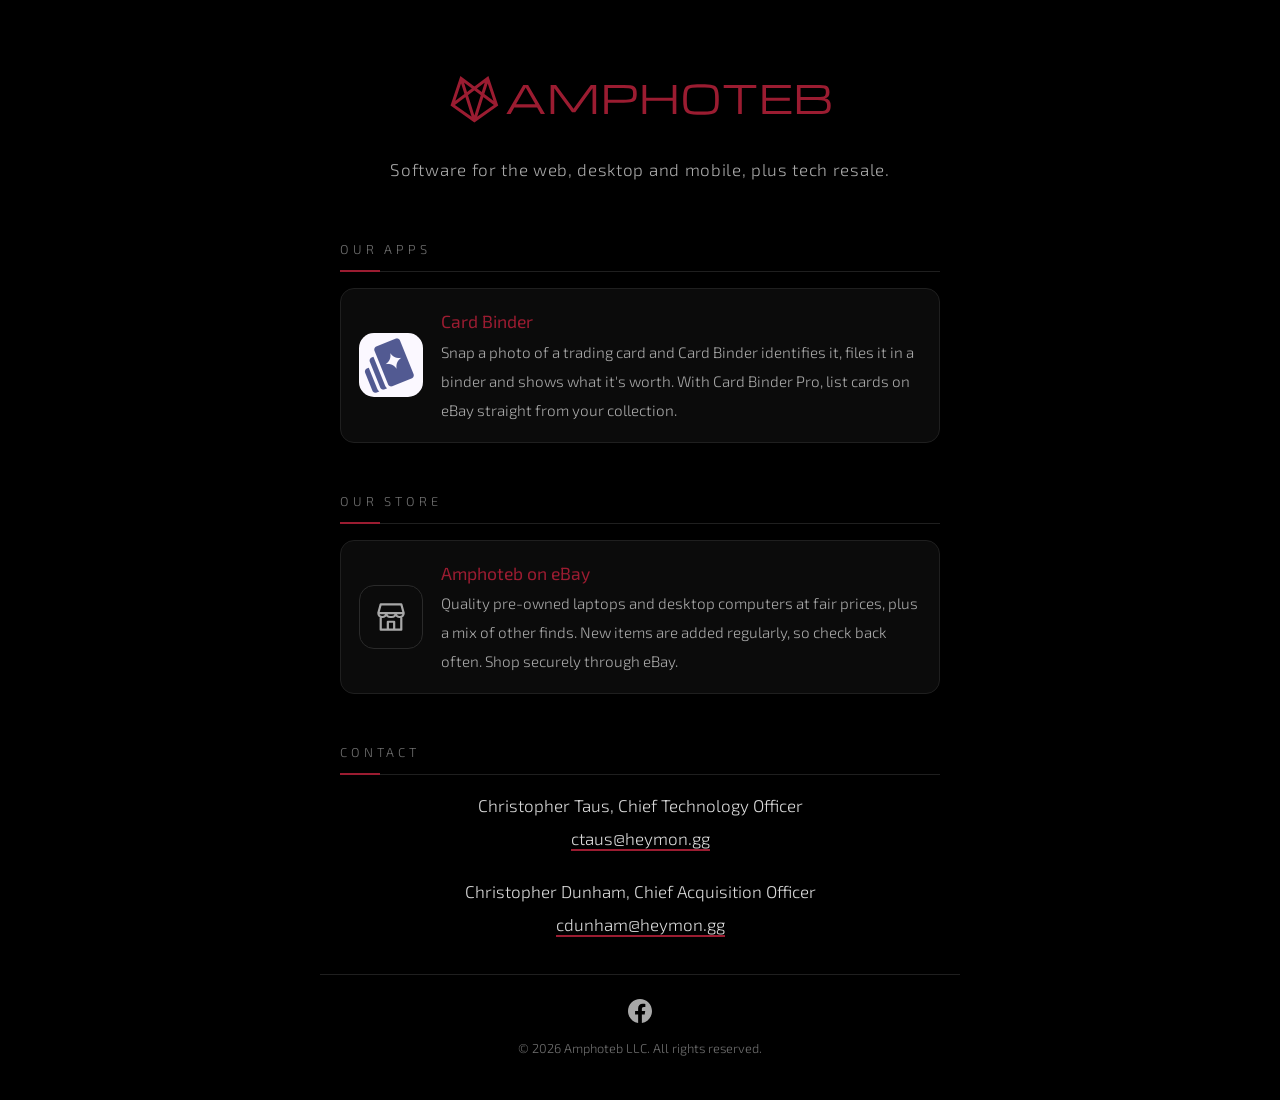
==== index.html @ 44bdb6d6 "Footer: Facebook link" ====
<!doctype html>
<html lang="en">
<head>
<meta charset="utf-8">
<meta name="viewport" content="width=device-width, initial-scale=1">
<title>Amphoteb LLC</title>
<meta name="description" content="Amphoteb LLC: software for the web, desktop and mobile, plus tech resale.">
<meta name="theme-color" content="#000000">
<link rel="icon" href="favicon.svg" type="image/svg+xml">
<link rel="preconnect" href="https://fonts.googleapis.com">
<link rel="preconnect" href="https://fonts.gstatic.com" crossorigin>
<link href="https://fonts.googleapis.com/css2?family=Exo+2:wght@300;400&display=swap" rel="stylesheet">
<style>
  /* Light grey on pure black; the logo itself is maroon. */
  :root {
    --bg: #000000;
    --text: #a8a8a8;
    --bright: #d9d9d9;    /* headings */
    --muted: #6f6f6f;
    --line: #1f1f1f;
    --card: #0b0b0b;
    --accent: #9b1c31;    /* the logo's maroon */
    --accent-hi: #c4304a;
  }
  * { box-sizing: border-box; }
  body {
    margin: 0; min-height: 100vh; background: var(--bg); color: var(--text);
    font: 300 17px/1.7 "Exo 2", "Segoe UI", system-ui, -apple-system, Roboto, "Helvetica Neue", sans-serif;
    display: flex; flex-direction: column; align-items: center;
  }
  main { width: 100%; max-width: 640px; padding: 56px 20px 32px; flex: 1; }
  .logo { display: block; width: 420px; max-width: 90%; height: auto; margin: 0 auto 12px; }
  .tagline { text-align: center; letter-spacing: 0.04em; color: var(--text); margin: 0 0 56px; }
  h2 {
    font-weight: 300; font-size: 0.8rem; letter-spacing: 0.3em; text-transform: uppercase;
    color: var(--muted); margin: 48px 0 16px; padding-bottom: 10px; border-bottom: 1px solid var(--line);
    position: relative;
  }
  h2::after {
    content: ""; position: absolute; left: 0; bottom: -1px; width: 40px; height: 2px; background: var(--accent);
  }
  ::selection { background: var(--accent); color: #fff; }
  a { color: var(--bright); text-decoration: none; border-bottom: 2px solid var(--accent); padding-bottom: 1px; }
  a:hover { border-bottom-color: var(--accent-hi); }
  .app {
    display: flex; gap: 18px; align-items: center; text-decoration: none; border: 1px solid var(--line);
    background: var(--card); border-radius: 14px; padding: 18px; transition: border-color .2s;
  }
  .app:hover { border-color: var(--accent); }
  .app div { min-width: 0; }
  .store-icon { width: 64px; height: 64px; flex: none; padding: 12px; border: 1px solid #2a2a2a; border-radius: 15px; }
  .app img { width: 64px; height: 64px; border-radius: 15px; flex: none; }
  .app strong { display: block; color: var(--accent); font-weight: 400; font-size: 1.1rem; }
  .app span { color: var(--text); font-size: 0.95rem; line-height: 1.5; }
  .contact { text-align: center; }
  .contact p { margin: 4px 0; }
  .contact .entry + .entry { margin-top: 24px; }
  .contact .person { color: var(--bright); }
  .contact .label { color: var(--muted); display: inline-block; min-width: 90px; }
  footer {
    width: 100%; max-width: 640px; padding: 24px 20px 40px; text-align: center;
    font-size: 0.8rem; color: var(--muted); border-top: 1px solid var(--line);
  }
  footer p { margin: 8px 0 0; }
  .social { display: inline-block; border: 0; padding: 0; color: var(--text); transition: color .2s; }
  .social:hover { color: var(--accent-hi); }
  .social svg { display: block; width: 24px; height: 24px; }
</style>
</head>
<body>
<main>
  <img class="logo" src="logo.svg" alt="Amphoteb" width="1393" height="287">
  <p class="tagline">Software for the web, desktop and mobile, plus tech resale.</p>

  <h2>Our apps</h2>
  <a class="app" href="https://cardbinder.heymon.gg/">
    <img src="cardbinder-icon.png" alt="">
    <div>
      <strong>Card Binder</strong>
      <span>Snap a photo of a trading card and Card Binder identifies it, files it in a
      binder and shows what it's worth. With Card Binder Pro, list cards on eBay straight
      from your collection.</span>
    </div>
  </a>

  <h2>Our store</h2>
  <a class="app" href="https://www.ebay.com/usr/amphotebllc" target="_blank" rel="noopener">
    <svg class="store-icon" viewBox="0 0 24 24" aria-hidden="true">
      <path d="M4 9.5 5.5 4h13L20 9.5M4 9.5h16M4 9.5c0 1.4 1.1 2.5 2.5 2.5S9 10.9 9 9.5c0 1.4 1.1 2.5 2.5 2.5h1c1.4 0 2.5-1.1 2.5-2.5 0 1.4 1.1 2.5 2.5 2.5S20 10.9 20 9.5M5.5 12v8h13v-8M10 20v-5h4v5"
            fill="none" stroke="#A8A8A8" stroke-width="1.4" stroke-linejoin="round" stroke-linecap="round"/>
    </svg>
    <div>
      <strong>Amphoteb on eBay</strong>
      <span>Quality pre-owned laptops and desktop computers at fair prices, plus a mix of
      other finds. New items are added regularly, so check back often. Shop securely through eBay.</span>
    </div>
  </a>

  <h2>Contact</h2>
  <div class="contact">
    <div class="entry">
      <p class="person">Christopher Taus, Chief Technology Officer</p>
      <p><a href="mailto:ctaus@heymon.gg">ctaus@heymon.gg</a></p>
    </div>
    <div class="entry">
      <p class="person">Christopher Dunham, Chief Acquisition Officer</p>
      <p><a href="mailto:cdunham@heymon.gg">cdunham@heymon.gg</a></p>
    </div>
  </div>
</main>
<footer>
  <a class="social" href="https://www.facebook.com/profile.php?id=61596194876783" target="_blank" rel="noopener" aria-label="Amphoteb on Facebook">
    <svg viewBox="0 0 24 24" aria-hidden="true"><path fill="currentColor" d="M24 12.07C24 5.41 18.63 0 12 0S0 5.4 0 12.07C0 18.1 4.39 23.1 10.13 24v-8.44H7.08v-3.49h3.04V9.41c0-3.02 1.8-4.7 4.54-4.7 1.31 0 2.68.24 2.68.24v2.97h-1.5c-1.5 0-1.96.93-1.96 1.89v2.26h3.32l-.53 3.5h-2.8V24C19.62 23.1 24 18.1 24 12.07"/></svg>
  </a>
  <p>&copy; 2026 Amphoteb LLC. All rights reserved.</p>
</footer>
</body>
</html>
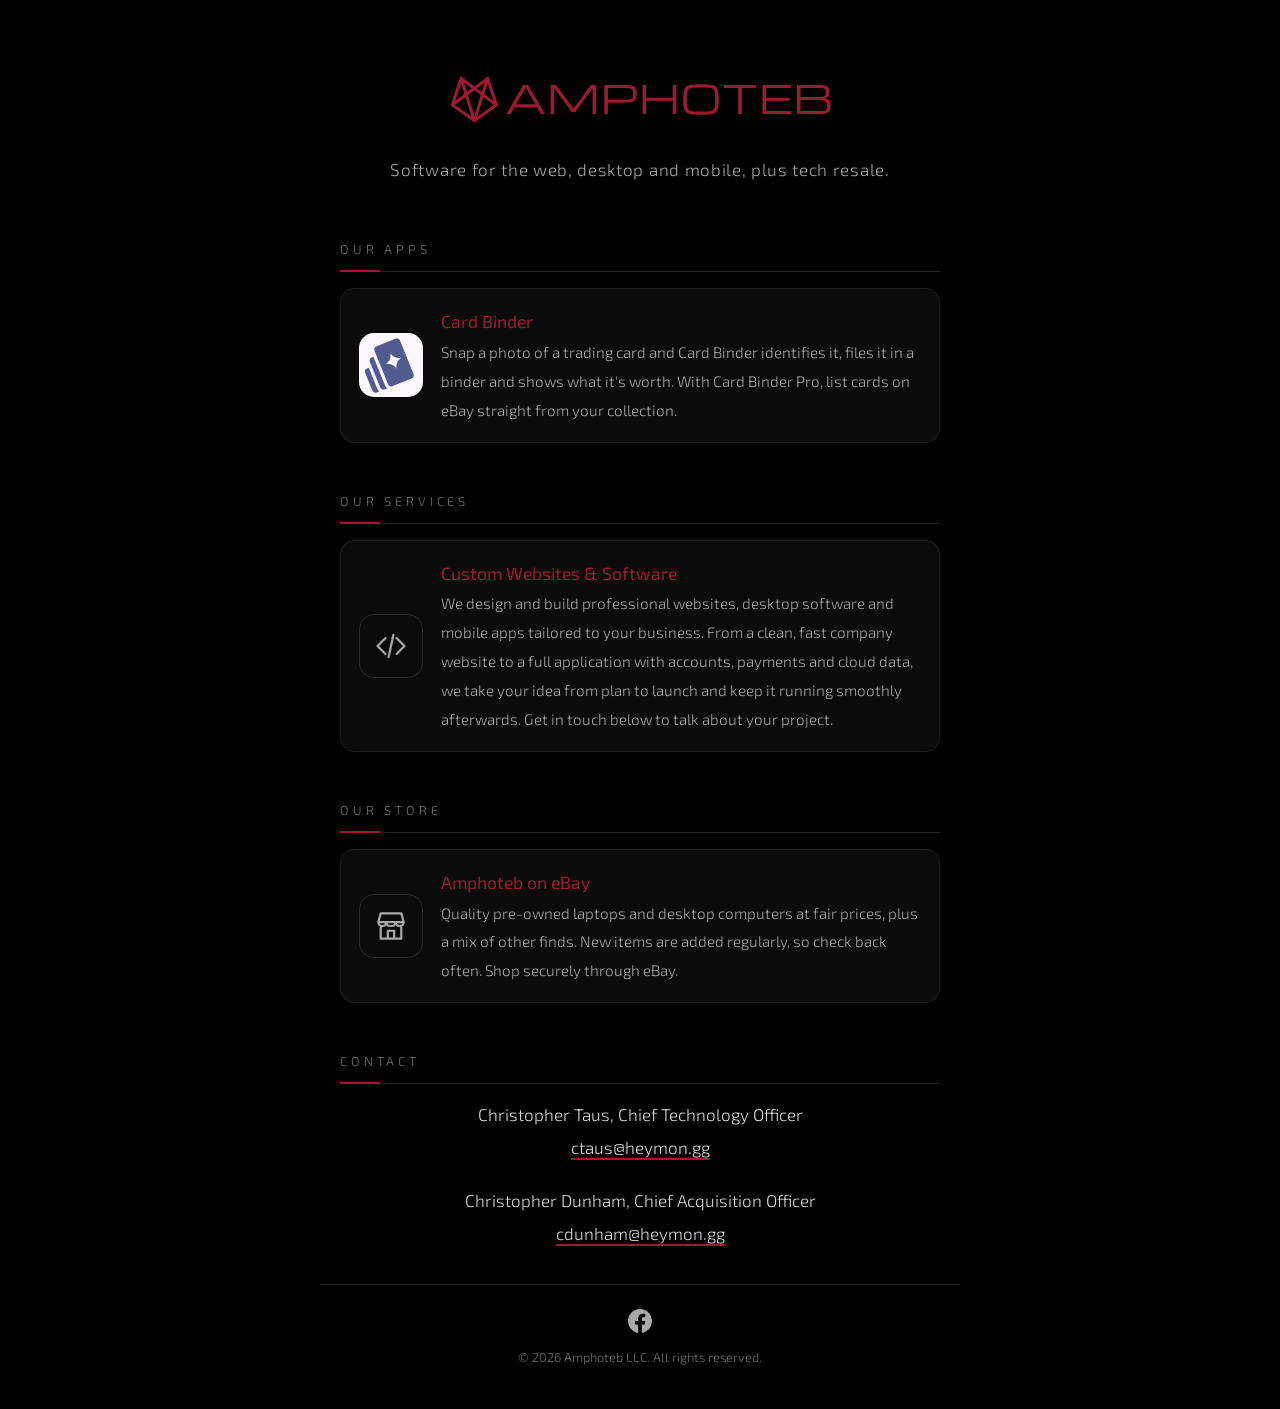
==== commit f18e11fe: "Add Our services section" ====
--- a/index.html
+++ b/index.html
@@ -47,6 +47,7 @@
     background: var(--card); border-radius: 14px; padding: 18px; transition: border-color .2s;
   }
   .app:hover { border-color: var(--accent); }
+  .app.static:hover { border-color: var(--line); }
   .app div { min-width: 0; }
   .store-icon { width: 64px; height: 64px; flex: none; padding: 12px; border: 1px solid #2a2a2a; border-radius: 15px; }
   .app img { width: 64px; height: 64px; border-radius: 15px; flex: none; }
@@ -83,6 +84,21 @@
     </div>
   </a>
 
+  <h2>Our services</h2>
+  <div class="app static">
+    <svg class="store-icon" viewBox="0 0 24 24" aria-hidden="true">
+      <path d="M8.5 7 3.5 12l5 5M15.5 7l5 5-5 5M13.5 5l-3 14"
+            fill="none" stroke="#A8A8A8" stroke-width="1.4" stroke-linejoin="round" stroke-linecap="round"/>
+    </svg>
+    <div>
+      <strong>Custom Websites &amp; Software</strong>
+      <span>We design and build professional websites, desktop software and mobile apps
+      tailored to your business. From a clean, fast company website to a full application
+      with accounts, payments and cloud data, we take your idea from plan to launch and
+      keep it running smoothly afterwards. Get in touch below to talk about your project.</span>
+    </div>
+  </div>
+
   <h2>Our store</h2>
   <a class="app" href="https://www.ebay.com/usr/amphotebllc" target="_blank" rel="noopener">
     <svg class="store-icon" viewBox="0 0 24 24" aria-hidden="true">
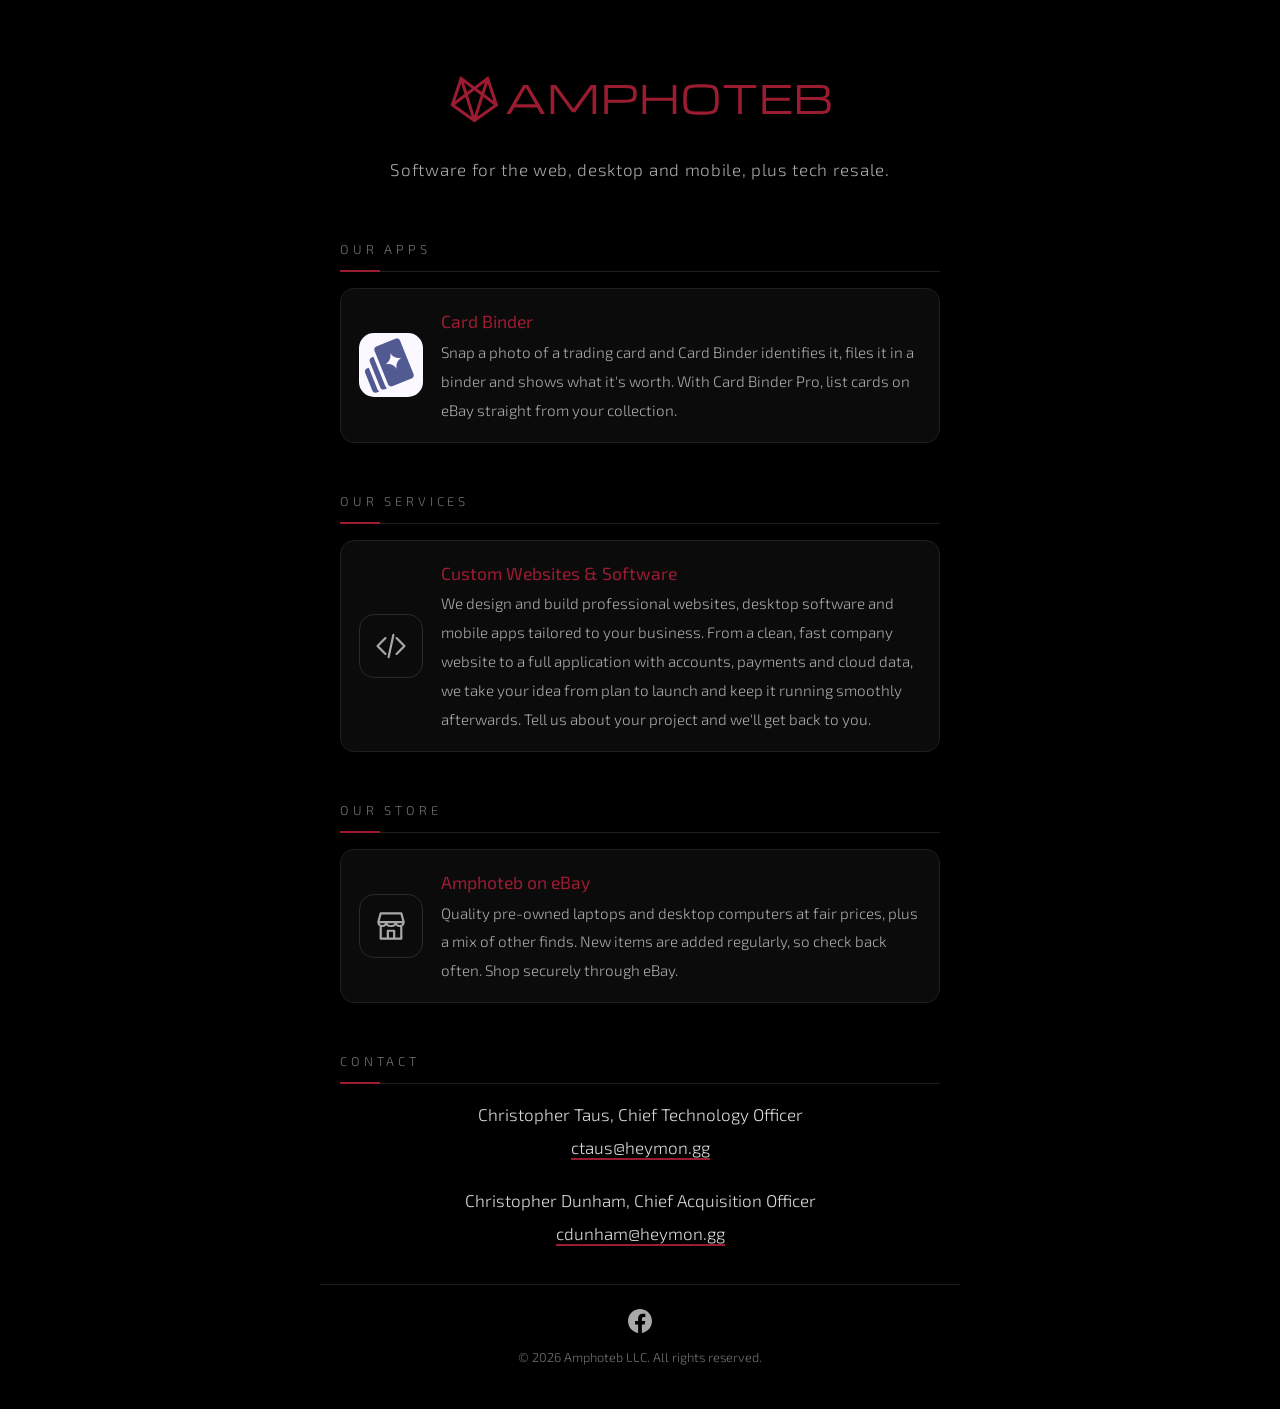
==== commit f7dc573f: "Contact page with Web3Forms form; shared style.css" ====
--- a/index.html
+++ b/index.html
@@ -6,76 +6,20 @@
 <title>Amphoteb LLC</title>
 <meta name="description" content="Amphoteb LLC: software for the web, desktop and mobile, plus tech resale.">
 <meta name="theme-color" content="#000000">
-<link rel="icon" href="favicon.svg" type="image/svg+xml">
+<link rel="icon" href="/favicon.svg" type="image/svg+xml">
 <link rel="preconnect" href="https://fonts.googleapis.com">
 <link rel="preconnect" href="https://fonts.gstatic.com" crossorigin>
 <link href="https://fonts.googleapis.com/css2?family=Exo+2:wght@300;400&display=swap" rel="stylesheet">
-<style>
-  /* Light grey on pure black; the logo itself is maroon. */
-  :root {
-    --bg: #000000;
-    --text: #a8a8a8;
-    --bright: #d9d9d9;    /* headings */
-    --muted: #6f6f6f;
-    --line: #1f1f1f;
-    --card: #0b0b0b;
-    --accent: #9b1c31;    /* the logo's maroon */
-    --accent-hi: #c4304a;
-  }
-  * { box-sizing: border-box; }
-  body {
-    margin: 0; min-height: 100vh; background: var(--bg); color: var(--text);
-    font: 300 17px/1.7 "Exo 2", "Segoe UI", system-ui, -apple-system, Roboto, "Helvetica Neue", sans-serif;
-    display: flex; flex-direction: column; align-items: center;
-  }
-  main { width: 100%; max-width: 640px; padding: 56px 20px 32px; flex: 1; }
-  .logo { display: block; width: 420px; max-width: 90%; height: auto; margin: 0 auto 12px; }
-  .tagline { text-align: center; letter-spacing: 0.04em; color: var(--text); margin: 0 0 56px; }
-  h2 {
-    font-weight: 300; font-size: 0.8rem; letter-spacing: 0.3em; text-transform: uppercase;
-    color: var(--muted); margin: 48px 0 16px; padding-bottom: 10px; border-bottom: 1px solid var(--line);
-    position: relative;
-  }
-  h2::after {
-    content: ""; position: absolute; left: 0; bottom: -1px; width: 40px; height: 2px; background: var(--accent);
-  }
-  ::selection { background: var(--accent); color: #fff; }
-  a { color: var(--bright); text-decoration: none; border-bottom: 2px solid var(--accent); padding-bottom: 1px; }
-  a:hover { border-bottom-color: var(--accent-hi); }
-  .app {
-    display: flex; gap: 18px; align-items: center; text-decoration: none; border: 1px solid var(--line);
-    background: var(--card); border-radius: 14px; padding: 18px; transition: border-color .2s;
-  }
-  .app:hover { border-color: var(--accent); }
-  .app.static:hover { border-color: var(--line); }
-  .app div { min-width: 0; }
-  .store-icon { width: 64px; height: 64px; flex: none; padding: 12px; border: 1px solid #2a2a2a; border-radius: 15px; }
-  .app img { width: 64px; height: 64px; border-radius: 15px; flex: none; }
-  .app strong { display: block; color: var(--accent); font-weight: 400; font-size: 1.1rem; }
-  .app span { color: var(--text); font-size: 0.95rem; line-height: 1.5; }
-  .contact { text-align: center; }
-  .contact p { margin: 4px 0; }
-  .contact .entry + .entry { margin-top: 24px; }
-  .contact .person { color: var(--bright); }
-  .contact .label { color: var(--muted); display: inline-block; min-width: 90px; }
-  footer {
-    width: 100%; max-width: 640px; padding: 24px 20px 40px; text-align: center;
-    font-size: 0.8rem; color: var(--muted); border-top: 1px solid var(--line);
-  }
-  footer p { margin: 8px 0 0; }
-  .social { display: inline-block; border: 0; padding: 0; color: var(--text); transition: color .2s; }
-  .social:hover { color: var(--accent-hi); }
-  .social svg { display: block; width: 24px; height: 24px; }
-</style>
+<link rel="stylesheet" href="/style.css">
 </head>
 <body>
 <main>
-  <img class="logo" src="logo.svg" alt="Amphoteb" width="1393" height="287">
+  <img class="logo" src="/logo.svg" alt="Amphoteb" width="1393" height="287">
   <p class="tagline">Software for the web, desktop and mobile, plus tech resale.</p>
 
   <h2>Our apps</h2>
   <a class="app" href="https://cardbinder.heymon.gg/">
-    <img src="cardbinder-icon.png" alt="">
+    <img src="/cardbinder-icon.png" alt="">
     <div>
       <strong>Card Binder</strong>
       <span>Snap a photo of a trading card and Card Binder identifies it, files it in a
@@ -85,7 +29,7 @@
   </a>
 
   <h2>Our services</h2>
-  <div class="app static">
+  <a class="app" href="/contact/">
     <svg class="store-icon" viewBox="0 0 24 24" aria-hidden="true">
       <path d="M8.5 7 3.5 12l5 5M15.5 7l5 5-5 5M13.5 5l-3 14"
             fill="none" stroke="#A8A8A8" stroke-width="1.4" stroke-linejoin="round" stroke-linecap="round"/>
@@ -95,9 +39,9 @@
       <span>We design and build professional websites, desktop software and mobile apps
       tailored to your business. From a clean, fast company website to a full application
       with accounts, payments and cloud data, we take your idea from plan to launch and
-      keep it running smoothly afterwards. Get in touch below to talk about your project.</span>
+      keep it running smoothly afterwards. Tell us about your project and we'll get back to you.</span>
     </div>
-  </div>
+  </a>
 
   <h2>Our store</h2>
   <a class="app" href="https://www.ebay.com/usr/amphotebllc" target="_blank" rel="noopener">
--- a/style.css
+++ b/style.css
@@ -0,0 +1,83 @@
+/* Light grey on pure black; the logo itself is maroon. */
+:root {
+  --bg: #000000;
+  --text: #a8a8a8;
+  --bright: #d9d9d9;    /* headings */
+  --muted: #6f6f6f;
+  --line: #1f1f1f;
+  --card: #0b0b0b;
+  --accent: #9b1c31;    /* the logo's maroon */
+  --accent-hi: #c4304a;
+}
+* { box-sizing: border-box; }
+body {
+  margin: 0; min-height: 100vh; background: var(--bg); color: var(--text);
+  font: 300 17px/1.7 "Exo 2", "Segoe UI", system-ui, -apple-system, Roboto, "Helvetica Neue", sans-serif;
+  display: flex; flex-direction: column; align-items: center;
+}
+main { width: 100%; max-width: 640px; padding: 56px 20px 32px; flex: 1; }
+.logo { display: block; width: 420px; max-width: 90%; height: auto; margin: 0 auto 12px; }
+.tagline { text-align: center; letter-spacing: 0.04em; color: var(--text); margin: 0 0 56px; }
+h2 {
+  font-weight: 300; font-size: 0.8rem; letter-spacing: 0.3em; text-transform: uppercase;
+  color: var(--muted); margin: 48px 0 16px; padding-bottom: 10px; border-bottom: 1px solid var(--line);
+  position: relative;
+}
+h2::after {
+  content: ""; position: absolute; left: 0; bottom: -1px; width: 40px; height: 2px; background: var(--accent);
+}
+::selection { background: var(--accent); color: #fff; }
+a { color: var(--bright); text-decoration: none; border-bottom: 2px solid var(--accent); padding-bottom: 1px; }
+a:hover { border-bottom-color: var(--accent-hi); }
+.app {
+  display: flex; gap: 18px; align-items: center; text-decoration: none; border: 1px solid var(--line);
+  background: var(--card); border-radius: 14px; padding: 18px; transition: border-color .2s;
+}
+.app:hover { border-color: var(--accent); }
+.app div { min-width: 0; }
+.store-icon { width: 64px; height: 64px; flex: none; padding: 12px; border: 1px solid #2a2a2a; border-radius: 15px; }
+.app img { width: 64px; height: 64px; border-radius: 15px; flex: none; }
+.app strong { display: block; color: var(--accent); font-weight: 400; font-size: 1.1rem; }
+.app span { color: var(--text); font-size: 0.95rem; line-height: 1.5; }
+.contact { text-align: center; }
+.contact p { margin: 4px 0; }
+.contact .entry + .entry { margin-top: 24px; }
+.contact .person { color: var(--bright); }
+.contact .label { color: var(--muted); display: inline-block; min-width: 90px; }
+footer {
+  width: 100%; max-width: 640px; padding: 24px 20px 40px; text-align: center;
+  font-size: 0.8rem; color: var(--muted); border-top: 1px solid var(--line);
+}
+footer p { margin: 8px 0 0; }
+.social { display: inline-block; border: 0; padding: 0; color: var(--text); transition: color .2s; }
+.social:hover { color: var(--accent-hi); }
+.social svg { display: block; width: 24px; height: 24px; }
+
+/* Contact page */
+.back { display: inline-block; margin-bottom: 32px; font-size: 0.9rem; }
+.logo-small { display: block; width: 240px; max-width: 70%; height: auto; margin: 0 auto 40px; }
+h1 { font-weight: 300; font-size: 1.8rem; color: var(--bright); margin: 0 0 8px; letter-spacing: 0.02em; }
+.intro { margin: 0 0 32px; }
+form { display: grid; gap: 18px; }
+.row { display: grid; gap: 18px; grid-template-columns: 1fr 1fr; }
+@media (max-width: 560px) { .row { grid-template-columns: 1fr; } }
+label { display: block; font-size: 0.85rem; letter-spacing: 0.05em; color: var(--muted); margin-bottom: 6px; }
+label .req { color: var(--accent-hi); }
+input, select, textarea {
+  width: 100%; font: inherit; font-size: 1rem; color: var(--bright); background: var(--card);
+  border: 1px solid #2a2a2a; border-radius: 10px; padding: 11px 13px; transition: border-color .2s;
+}
+textarea { min-height: 160px; resize: vertical; line-height: 1.5; }
+select { appearance: none; background-image: linear-gradient(45deg, transparent 50%, var(--text) 50%), linear-gradient(135deg, var(--text) 50%, transparent 50%);
+  background-position: calc(100% - 20px) 50%, calc(100% - 15px) 50%; background-size: 5px 5px; background-repeat: no-repeat; padding-right: 36px; }
+input:focus, select:focus, textarea:focus { outline: none; border-color: var(--accent-hi); }
+.hp { position: absolute; left: -9999px; width: 1px; height: 1px; overflow: hidden; }
+button {
+  justify-self: start; font: inherit; font-weight: 400; font-size: 1rem; letter-spacing: 0.05em; color: #fff;
+  background: var(--accent); border: 0; border-radius: 10px; padding: 12px 28px; cursor: pointer; transition: background .2s;
+}
+button:hover { background: var(--accent-hi); }
+button:disabled { opacity: 0.6; cursor: default; }
+.status { margin: 0; min-height: 1.7em; }
+.status.error { color: var(--accent-hi); }
+.status.ok { color: var(--bright); }
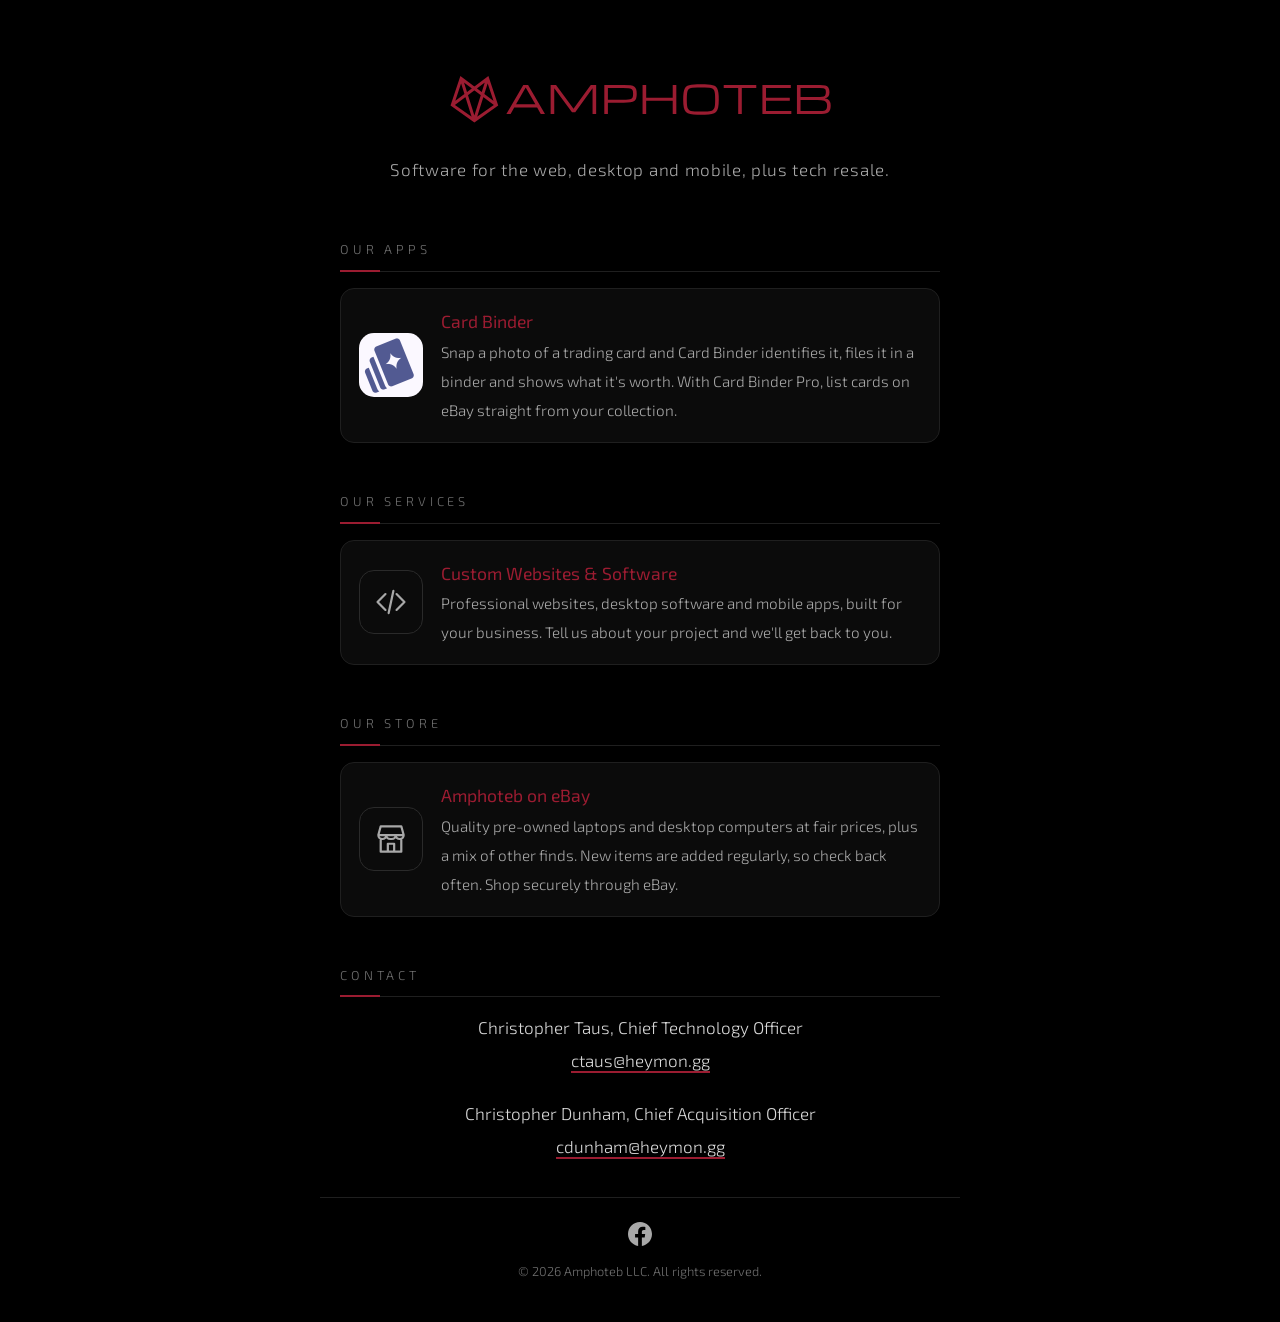
==== commit 79bb881f: "Shorter services text" ====
--- a/index.html
+++ b/index.html
@@ -36,10 +36,8 @@
     </svg>
     <div>
       <strong>Custom Websites &amp; Software</strong>
-      <span>We design and build professional websites, desktop software and mobile apps
-      tailored to your business. From a clean, fast company website to a full application
-      with accounts, payments and cloud data, we take your idea from plan to launch and
-      keep it running smoothly afterwards. Tell us about your project and we'll get back to you.</span>
+      <span>Professional websites, desktop software and mobile apps, built for your business.
+      Tell us about your project and we'll get back to you.</span>
     </div>
   </a>
 
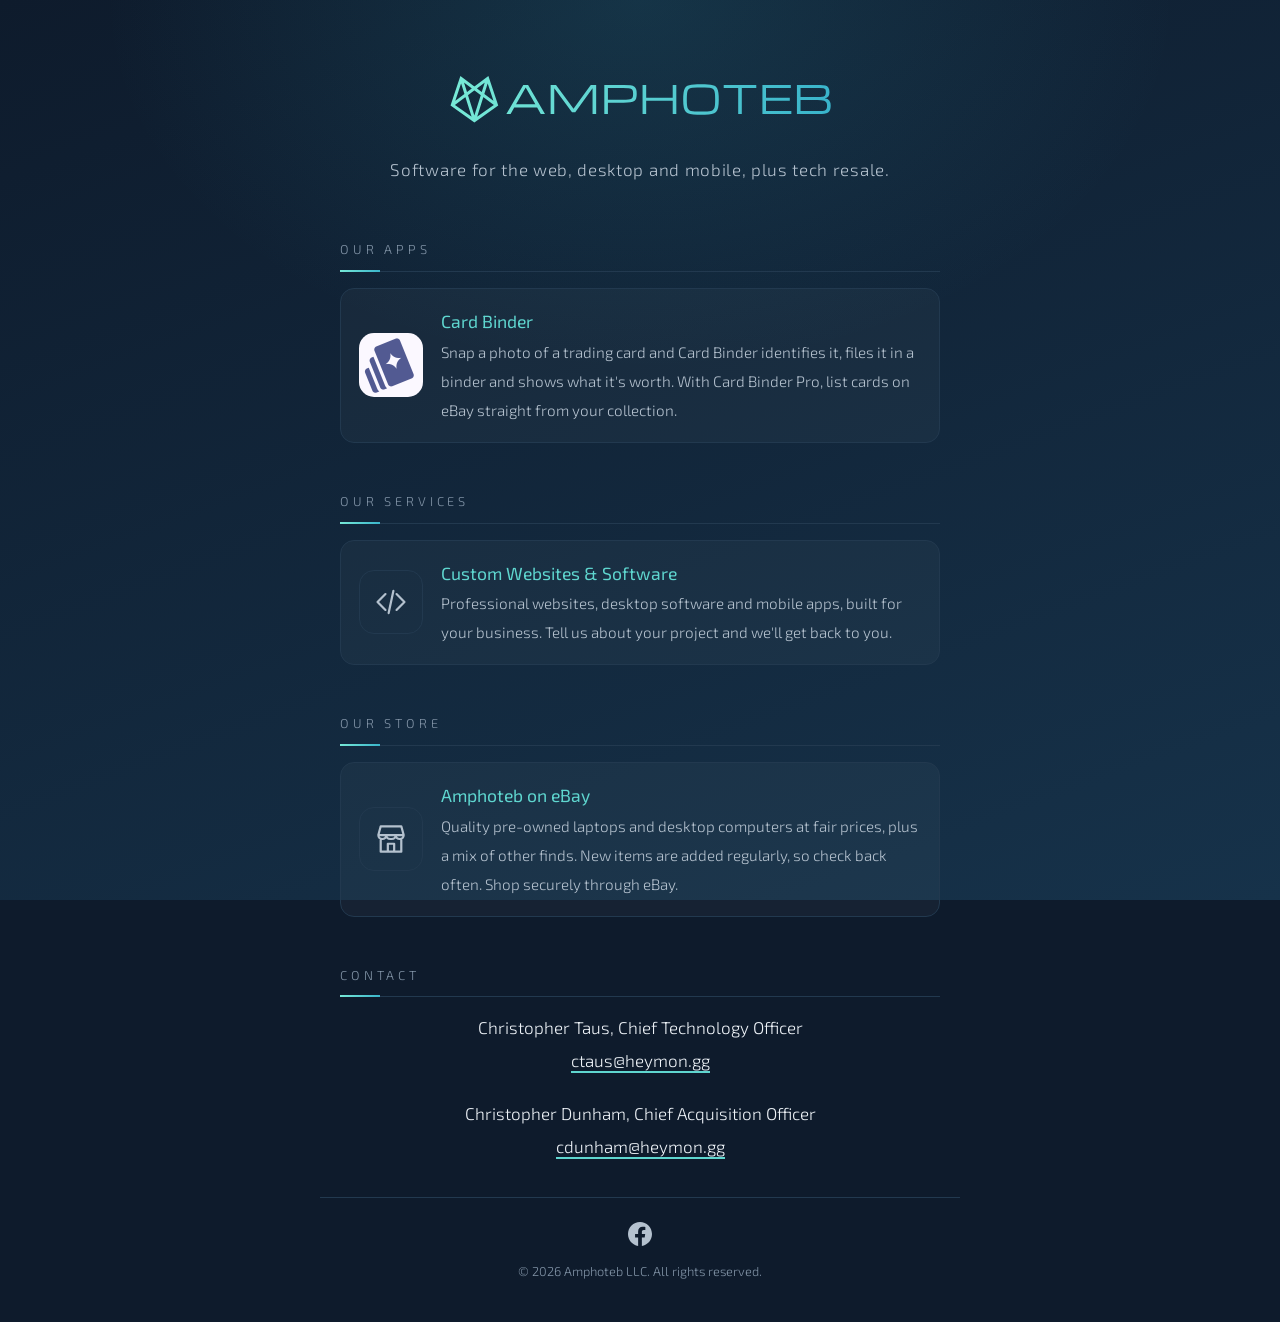
==== commit d3aad168: "Navy and teal colour scheme" ====
--- a/index.html
+++ b/index.html
@@ -5,12 +5,12 @@
 <meta name="viewport" content="width=device-width, initial-scale=1">
 <title>Amphoteb LLC</title>
 <meta name="description" content="Amphoteb LLC: software for the web, desktop and mobile, plus tech resale.">
-<meta name="theme-color" content="#000000">
+<meta name="theme-color" content="#0e1b2c">
 <link rel="icon" href="/favicon.svg" type="image/svg+xml">
 <link rel="preconnect" href="https://fonts.googleapis.com">
 <link rel="preconnect" href="https://fonts.gstatic.com" crossorigin>
 <link href="https://fonts.googleapis.com/css2?family=Exo+2:wght@300;400&display=swap" rel="stylesheet">
-<link rel="stylesheet" href="/style.css">
+<link rel="stylesheet" href="/style.css?v=3">
 </head>
 <body>
 <main>
@@ -32,7 +32,7 @@
   <a class="app" href="/contact/">
     <svg class="store-icon" viewBox="0 0 24 24" aria-hidden="true">
       <path d="M8.5 7 3.5 12l5 5M15.5 7l5 5-5 5M13.5 5l-3 14"
-            fill="none" stroke="#A8A8A8" stroke-width="1.4" stroke-linejoin="round" stroke-linecap="round"/>
+            fill="none" stroke="#B4C1CE" stroke-width="1.4" stroke-linejoin="round" stroke-linecap="round"/>
     </svg>
     <div>
       <strong>Custom Websites &amp; Software</strong>
@@ -45,7 +45,7 @@
   <a class="app" href="https://www.ebay.com/usr/amphotebllc" target="_blank" rel="noopener">
     <svg class="store-icon" viewBox="0 0 24 24" aria-hidden="true">
       <path d="M4 9.5 5.5 4h13L20 9.5M4 9.5h16M4 9.5c0 1.4 1.1 2.5 2.5 2.5S9 10.9 9 9.5c0 1.4 1.1 2.5 2.5 2.5h1c1.4 0 2.5-1.1 2.5-2.5 0 1.4 1.1 2.5 2.5 2.5S20 10.9 20 9.5M5.5 12v8h13v-8M10 20v-5h4v5"
-            fill="none" stroke="#A8A8A8" stroke-width="1.4" stroke-linejoin="round" stroke-linecap="round"/>
+            fill="none" stroke="#B4C1CE" stroke-width="1.4" stroke-linejoin="round" stroke-linecap="round"/>
     </svg>
     <div>
       <strong>Amphoteb on eBay</strong>
--- a/style.css
+++ b/style.css
@@ -1,17 +1,25 @@
-/* Light grey on pure black; the logo itself is maroon. */
+/* Deep navy with a teal-to-cyan accent (matches the fox logo). */
 :root {
-  --bg: #000000;
-  --text: #a8a8a8;
-  --bright: #d9d9d9;    /* headings */
-  --muted: #6f6f6f;
-  --line: #1f1f1f;
-  --card: #0b0b0b;
-  --accent: #9b1c31;    /* the logo's maroon */
-  --accent-hi: #c4304a;
+  --bg: #0e1b2c;
+  --bg-end: #16324a;
+  --text: #b4c1ce;
+  --bright: #eef3f8;    /* headings */
+  --muted: #8193a6;
+  --line: #22394f;
+  --card: rgba(255, 255, 255, 0.03);
+  --field: #102236;
+  --accent: #5fd6cf;    /* teal */
+  --accent-hi: #78ead7;
+  --cyan: #39b4cb;
+  --gradient: linear-gradient(135deg, #78ead7, #39b4cb);
+  --error: #ff9b9b;
 }
 * { box-sizing: border-box; }
 body {
-  margin: 0; min-height: 100vh; background: var(--bg); color: var(--text);
+  margin: 0; min-height: 100vh; color: var(--text);
+  background: radial-gradient(ellipse 60% 40% at 50% 0, rgba(57, 180, 203, 0.14), transparent 70%),
+    linear-gradient(160deg, var(--bg), var(--bg-end)) fixed;
+  background-color: var(--bg);
   font: 300 17px/1.7 "Exo 2", "Segoe UI", system-ui, -apple-system, Roboto, "Helvetica Neue", sans-serif;
   display: flex; flex-direction: column; align-items: center;
 }
@@ -24,9 +32,9 @@
   position: relative;
 }
 h2::after {
-  content: ""; position: absolute; left: 0; bottom: -1px; width: 40px; height: 2px; background: var(--accent);
+  content: ""; position: absolute; left: 0; bottom: -1px; width: 40px; height: 2px; background: var(--gradient);
 }
-::selection { background: var(--accent); color: #fff; }
+::selection { background: var(--accent); color: var(--bg); }
 a { color: var(--bright); text-decoration: none; border-bottom: 2px solid var(--accent); padding-bottom: 1px; }
 a:hover { border-bottom-color: var(--accent-hi); }
 .app {
@@ -35,7 +43,7 @@
 }
 .app:hover { border-color: var(--accent); }
 .app div { min-width: 0; }
-.store-icon { width: 64px; height: 64px; flex: none; padding: 12px; border: 1px solid #2a2a2a; border-radius: 15px; }
+.store-icon { width: 64px; height: 64px; flex: none; padding: 12px; border: 1px solid var(--line); border-radius: 15px; }
 .app img { width: 64px; height: 64px; border-radius: 15px; flex: none; }
 .app strong { display: block; color: var(--accent); font-weight: 400; font-size: 1.1rem; }
 .app span { color: var(--text); font-size: 0.95rem; line-height: 1.5; }
@@ -62,10 +70,10 @@
 .row { display: grid; gap: 18px; grid-template-columns: 1fr 1fr; }
 @media (max-width: 560px) { .row { grid-template-columns: 1fr; } }
 label { display: block; font-size: 0.85rem; letter-spacing: 0.05em; color: var(--muted); margin-bottom: 6px; }
-label .req { color: var(--accent-hi); }
+label .req { color: var(--accent); }
 input, select, textarea {
-  width: 100%; font: inherit; font-size: 1rem; color: var(--bright); background: var(--card);
-  border: 1px solid #2a2a2a; border-radius: 10px; padding: 11px 13px; transition: border-color .2s;
+  width: 100%; font: inherit; font-size: 1rem; color: var(--bright); background: var(--field);
+  border: 1px solid var(--line); border-radius: 10px; padding: 11px 13px; transition: border-color .2s;
 }
 textarea { min-height: 160px; resize: vertical; line-height: 1.5; }
 select { appearance: none; background-image: linear-gradient(45deg, transparent 50%, var(--text) 50%), linear-gradient(135deg, var(--text) 50%, transparent 50%);
@@ -73,11 +81,11 @@
 input:focus, select:focus, textarea:focus { outline: none; border-color: var(--accent-hi); }
 .hp { position: absolute; left: -9999px; width: 1px; height: 1px; overflow: hidden; }
 button {
-  justify-self: start; font: inherit; font-weight: 400; font-size: 1rem; letter-spacing: 0.05em; color: #fff;
-  background: var(--accent); border: 0; border-radius: 10px; padding: 12px 28px; cursor: pointer; transition: background .2s;
+  justify-self: center; font: inherit; font-weight: 400; font-size: 1rem; letter-spacing: 0.05em; color: var(--bg);
+  background: var(--gradient); border: 0; border-radius: 10px; padding: 12px 28px; cursor: pointer; transition: filter .2s;
 }
-button:hover { background: var(--accent-hi); }
+button:hover { filter: brightness(1.1); }
 button:disabled { opacity: 0.6; cursor: default; }
-.status { margin: 0; min-height: 1.7em; }
-.status.error { color: var(--accent-hi); }
+.status { margin: 0; min-height: 1.7em; text-align: center; }
+.status.error { color: var(--error); }
 .status.ok { color: var(--bright); }
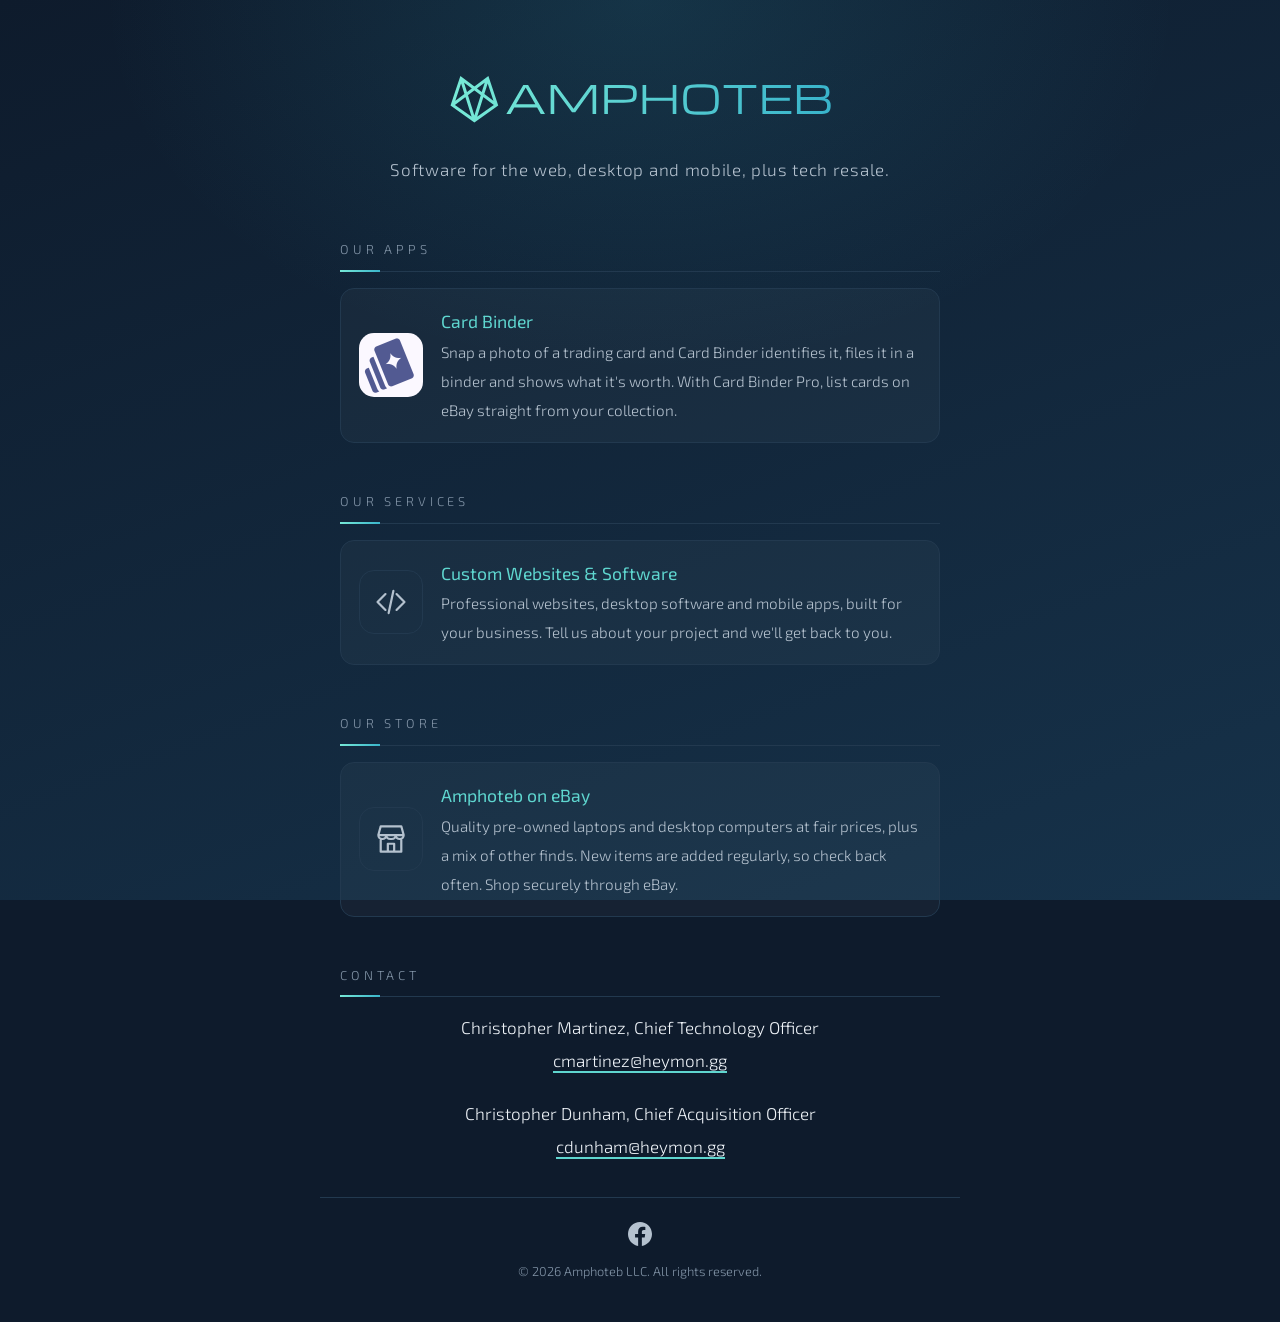
==== commit 5de6df1d: "Use real name" ====
--- a/index.html
+++ b/index.html
@@ -6,7 +6,7 @@
 <title>Amphoteb LLC</title>
 <meta name="description" content="Amphoteb LLC: software for the web, desktop and mobile, plus tech resale.">
 <meta name="theme-color" content="#0e1b2c">
-<link rel="icon" href="/favicon.svg" type="image/svg+xml">
+<link rel="icon" href="/favicon.svg?v=3" type="image/svg+xml">
 <link rel="preconnect" href="https://fonts.googleapis.com">
 <link rel="preconnect" href="https://fonts.gstatic.com" crossorigin>
 <link href="https://fonts.googleapis.com/css2?family=Exo+2:wght@300;400&display=swap" rel="stylesheet">
@@ -57,8 +57,8 @@
   <h2>Contact</h2>
   <div class="contact">
     <div class="entry">
-      <p class="person">Christopher Taus, Chief Technology Officer</p>
-      <p><a href="mailto:ctaus@heymon.gg">ctaus@heymon.gg</a></p>
+      <p class="person">Christopher Martinez, Chief Technology Officer</p>
+      <p><a href="mailto:ctaus@heymon.gg">cmartinez@heymon.gg</a></p>
     </div>
     <div class="entry">
       <p class="person">Christopher Dunham, Chief Acquisition Officer</p>
